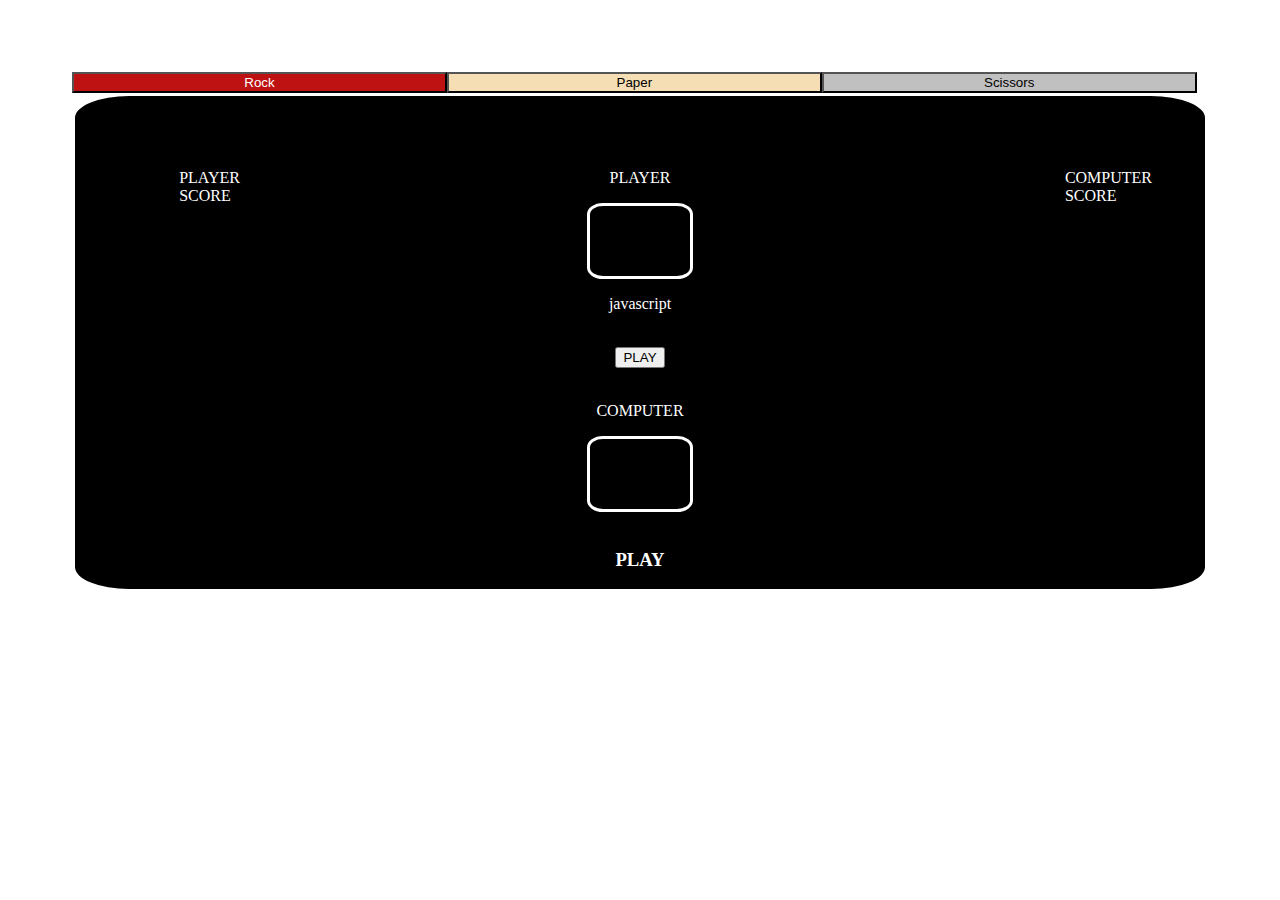
==== index.html @ 95d08486 "Initial files" ====
<!DOCTYPE html>
<html>
<head>
    <title>rock paper siscors</title>
    <script src="app.js"></script>
    <meta charset="utf-8">
    <style>
        body{
            padding:5%;
        }
        
        /*For the SCISSORS button*/
        .yyy{
            background-color: silver;
            color: black;
        }

        /*For the ROCK button*/
        .zzz{
            background-color:rgb(190, 17, 17);
            color: white;
        }

        /*For the PAPER button*/
        .aaa{
            background-color: wheat;
            color:black
        }

        /*For the console that would display computer's choice*/
        #display2{
            position: relative;
            border: solid;
            border-radius:15%;
            border-color: white;
            min-width: 100px;
            left: 0;
            height: 60px; 
            text-align: center; 
            padding-bottom: 10px;
            
        }
        
        /*For the console that would display the player's choice*/
        #display{
            border: solid;
            border-radius:15%;
            border-color: white; 
            min-width: 100px; 
            height: 60px; 
            text-align: center; 
            padding-bottom: 10px;
            
        }
    </style>
    
</head>
<body>
<script src="app.js" charset="utf-8"></script>


<!--For the buttons the player will press (Rock, Paper, Scissors) -->
<div style='display:grid;grid-template-columns:33% 33% 33%;'>
<button id="rock" class="zzz" onclick="rock()">Rock</button>
<button id="paper" class="aaa" onclick="paper()">Paper</button>
<button id="scissors" class="yyy" onclick="scissors()">Scissors</button>
</div>




<!--The interactive console-->
<div style="background-color: black; color: white; border: solid; display: flex; flex-direction: column; align-items: center; border-radius: 5%; padding-top: 5%;">
    
    <!--For the console that would display the player's choice -->
    <p>PLAYER</p>
    <div id="display">
        <h1 id="do"></h1>
    </div>   
    <p id="last">javascript</p><br>


<button id="yes" onclick="final()">PLAY</button><br>
    
    <!--For the console that would display the computer's choice-->
    <p>COMPUTER</p>
    <div id="display2">
        <h1 id="to"></h1>
    </div>
    <br>

    
    <!--the text that will tell you wheather you have won or lost-->
    <h3 id="vvv">PLAY</h3>

    
    <!--the scores-->
    <p id="player" style="position: absolute;left:14%">PLAYER <br>SCORE</p>
    <p id="playerii" style="position: absolute;right:10%">COMPUTER <br>SCORE</p>
</div>

</body>
</html>
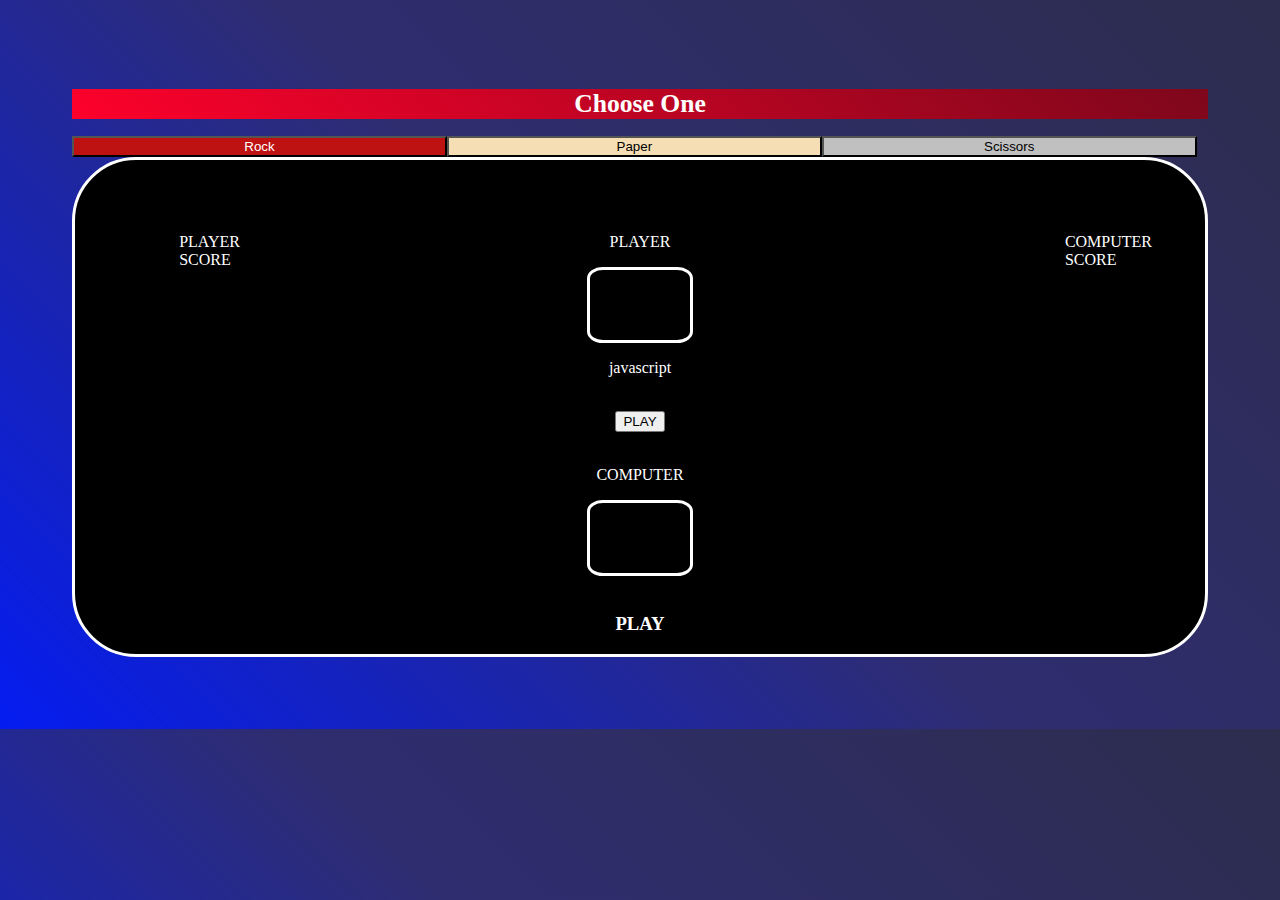
==== commit c2e1d21a: "Improve body color" ====
--- a/index.html
+++ b/index.html
@@ -7,6 +7,7 @@
     <style>
         body{
             padding:5%;
+            background: linear-gradient(45deg,#041cf1,#030152d3,#010129d3);;
         }
         
         /*For the SCISSORS button*/
@@ -60,17 +61,19 @@
 
 
 <!--For the buttons the player will press (Rock, Paper, Scissors) -->
-<div style='display:grid;grid-template-columns:33% 33% 33%;'>
-<button id="rock" class="zzz" onclick="rock()">Rock</button>
-<button id="paper" class="aaa" onclick="paper()">Paper</button>
-<button id="scissors" class="yyy" onclick="scissors()">Scissors</button>
+<div style="display: flex;flex-direction: column;">
+    <div><h1 style="font-size: 2vw;text-align: center;color:white;background: linear-gradient(45deg,#fd012b,#7e071b);">Choose One</h1></div>
+    <div style='display:grid;grid-template-columns:33% 33% 33%;'>
+    <button id="rock" class="zzz" onclick="rock()">Rock</button>
+    <button id="paper" class="aaa" onclick="paper()">Paper</button>
+    <button id="scissors" class="yyy" onclick="scissors()">Scissors</button>
+    </div>
 </div>
 
 
 
-
 <!--The interactive console-->
-<div style="background-color: black; color: white; border: solid; display: flex; flex-direction: column; align-items: center; border-radius: 5%; padding-top: 5%;">
+<div style="background-color: black; color: white; border: solid; display: flex; flex-direction: column; align-items: center; border-radius: 5vw; padding-top: 5%;">
     
     <!--For the console that would display the player's choice -->
     <p>PLAYER</p>
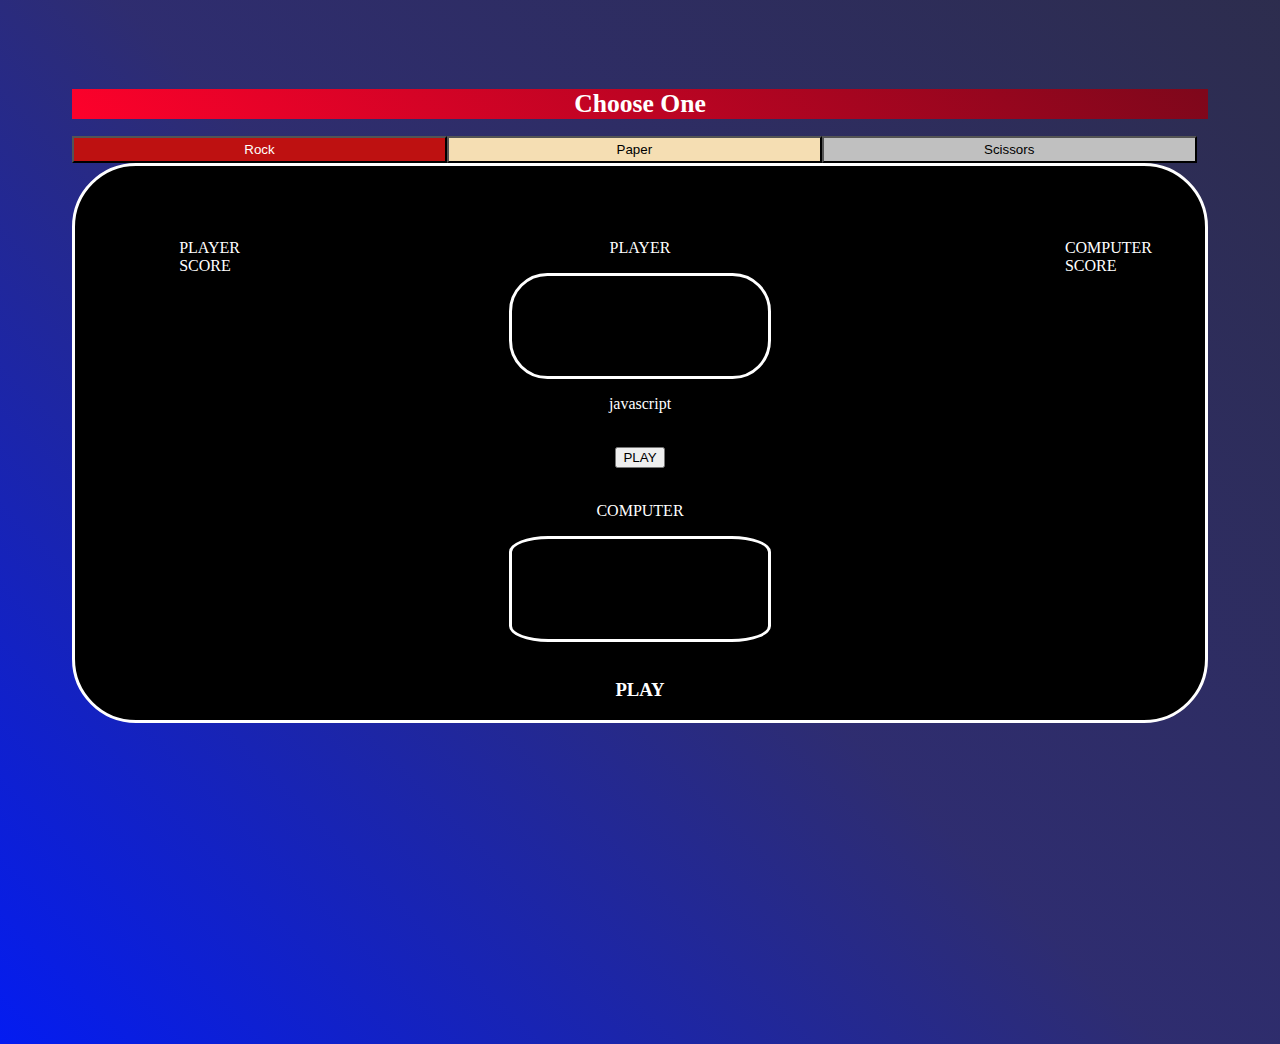
==== commit 95bcb876: "improved" ====
--- a/index.html
+++ b/index.html
@@ -4,64 +4,14 @@
     <title>rock paper siscors</title>
     <script src="app.js"></script>
     <meta charset="utf-8">
-    <style>
-        body{
-            padding:5%;
-            background: linear-gradient(45deg,#041cf1,#030152d3,#010129d3);;
-        }
-        
-        /*For the SCISSORS button*/
-        .yyy{
-            background-color: silver;
-            color: black;
-        }
-
-        /*For the ROCK button*/
-        .zzz{
-            background-color:rgb(190, 17, 17);
-            color: white;
-        }
-
-        /*For the PAPER button*/
-        .aaa{
-            background-color: wheat;
-            color:black
-        }
-
-        /*For the console that would display computer's choice*/
-        #display2{
-            position: relative;
-            border: solid;
-            border-radius:15%;
-            border-color: white;
-            min-width: 100px;
-            left: 0;
-            height: 60px; 
-            text-align: center; 
-            padding-bottom: 10px;
-            
-        }
-        
-        /*For the console that would display the player's choice*/
-        #display{
-            border: solid;
-            border-radius:15%;
-            border-color: white; 
-            min-width: 100px; 
-            height: 60px; 
-            text-align: center; 
-            padding-bottom: 10px;
-            
-        }
-    </style>
-    
+    <link rel="stylesheet" href="style.css">
 </head>
 <body>
 <script src="app.js" charset="utf-8"></script>
 
 
 <!--For the buttons the player will press (Rock, Paper, Scissors) -->
-<div style="display: flex;flex-direction: column;">
+<div id="firstItem" style="display: flex;flex-direction: column;">
     <div><h1 style="font-size: 2vw;text-align: center;color:white;background: linear-gradient(45deg,#fd012b,#7e071b);">Choose One</h1></div>
     <div style='display:grid;grid-template-columns:33% 33% 33%;'>
     <button id="rock" class="zzz" onclick="rock()">Rock</button>
@@ -73,7 +23,7 @@
 
 
 <!--The interactive console-->
-<div style="background-color: black; color: white; border: solid; display: flex; flex-direction: column; align-items: center; border-radius: 5vw; padding-top: 5%;">
+<div id="main" style="background-color: black; color: white; border: solid; display: flex; flex-direction: column; align-items: center; border-radius: 5vw; padding-top: 5%;">
     
     <!--For the console that would display the player's choice -->
     <p>PLAYER</p>
@@ -98,8 +48,8 @@
 
     
     <!--the scores-->
-    <p id="player" style="position: absolute;left:14%">PLAYER <br>SCORE</p>
-    <p id="playerii" style="position: absolute;right:10%">COMPUTER <br>SCORE</p>
+    <p id="player">PLAYER <br>SCORE</p>
+    <p id="playerii" >COMPUTER <br>SCORE</p>
 </div>
 
 </body>
--- a/style.css
+++ b/style.css
@@ -0,0 +1,73 @@
+body{
+    height: 100vh;
+    padding:5%;
+    background: linear-gradient(45deg,#041cf1,#030152d3,#010129d3);;
+}
+
+/*For the SCISSORS button*/
+.yyy{
+    background-color: silver;
+    color: black;
+}
+
+/*For the ROCK button*/
+.zzz{
+    background-color:rgb(190, 17, 17);
+    color: white;
+}
+
+/*For the PAPER button*/
+.aaa{
+    height: 3vh;
+    background-color: wheat;
+    color:black
+}
+
+/*For the console that would display computer's choice*/
+#display2{
+    position: relative;
+    border: solid;
+    border-radius:15%;
+    border-color: white;
+    min-width: 100px;
+    width: 20vw;
+    left: 0;
+    height: 10vh; 
+    text-align: center; 
+    padding-bottom: 10px;
+    display: flex;
+    justify-content: center;
+    align-items: center;
+    
+}
+
+/*For the console that would display the player's choice*/
+#display{
+    position: relative;
+    border: solid;
+    border-radius:3vw;
+    border-color: white; 
+    min-width: 100px; 
+    width: 20vw;
+    height: 10vh; 
+    text-align: center; 
+    padding-bottom: 10px;
+    display: flex;
+    justify-content: center;
+    align-items: center;
+    
+    
+}
+#player{
+    position: absolute;
+    left:14%
+}
+#playerii{
+    position: absolute;
+    right:10%;
+}
+@media(max-width:450px) {
+    #display{
+        top: 900px;
+    }
+}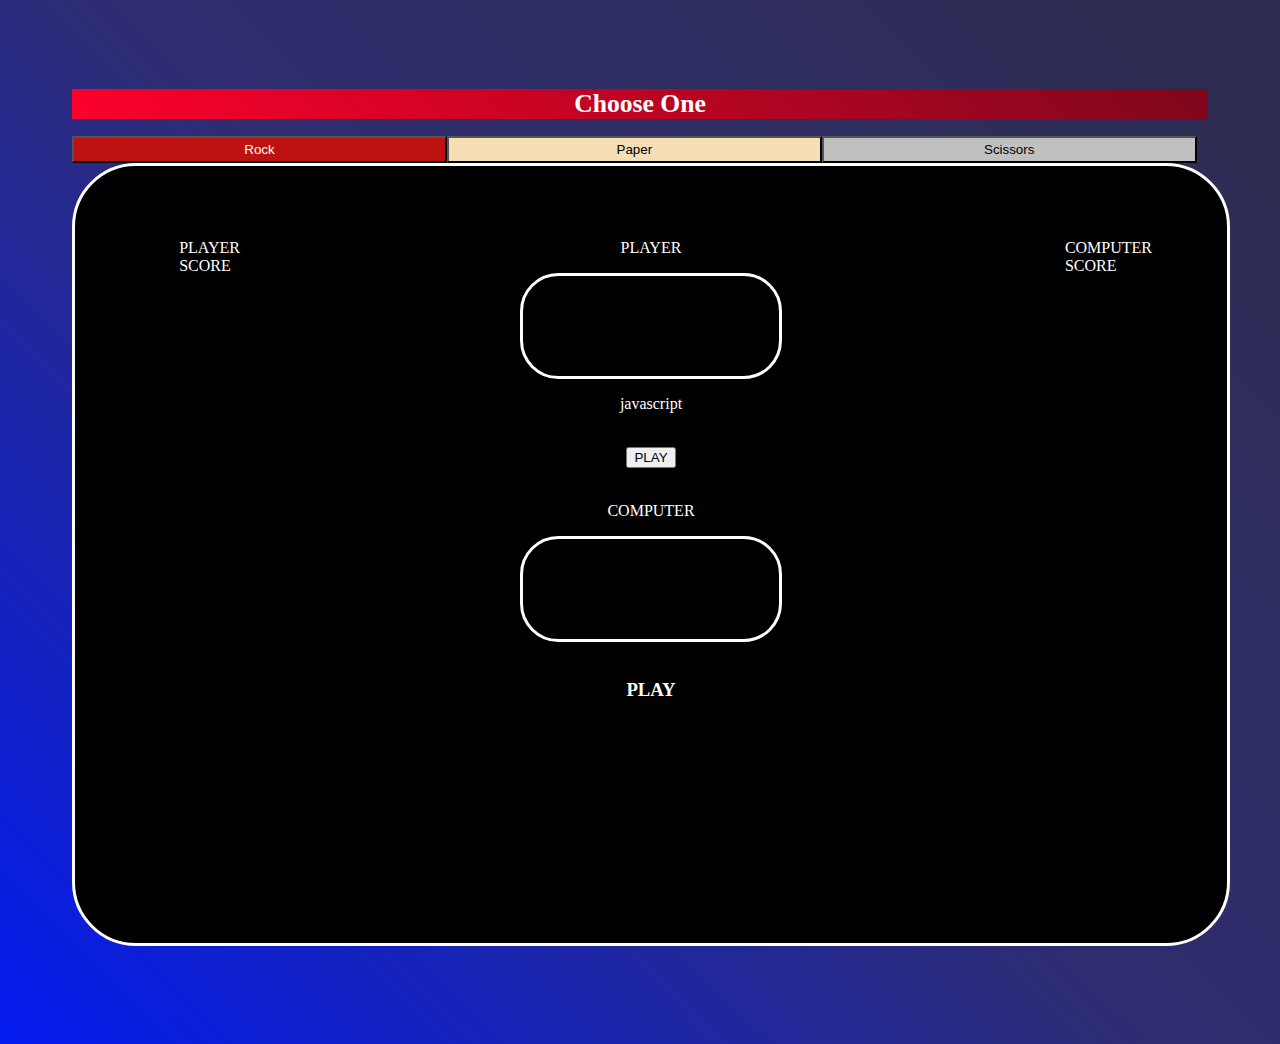
==== commit fc23b33e: "improved" ====
--- a/index.html
+++ b/index.html
@@ -23,7 +23,7 @@
 
 
 <!--The interactive console-->
-<div id="main" style="background-color: black; color: white; border: solid; display: flex; flex-direction: column; align-items: center; border-radius: 5vw; padding-top: 5%;">
+<div id="main" >
     
     <!--For the console that would display the player's choice -->
     <p>PLAYER</p>
--- a/style.css
+++ b/style.css
@@ -23,15 +23,28 @@
     color:black
 }
 
+
+#main{
+    width: 90vw;
+    height: 80vh;
+    background-color: black;
+    color: white; 
+    border: solid; 
+    display: flex; 
+    flex-direction: column; 
+    align-items: center; 
+    border-radius: 5vw; 
+    padding-top: 5%;
+}
+
 /*For the console that would display computer's choice*/
 #display2{
     position: relative;
     border: solid;
-    border-radius:15%;
+    border-radius:3vw;
     border-color: white;
     min-width: 100px;
     width: 20vw;
-    left: 0;
     height: 10vh; 
     text-align: center; 
     padding-bottom: 10px;
@@ -66,8 +79,9 @@
     position: absolute;
     right:10%;
 }
-@media(max-width:450px) {
-    #display{
-        top: 900px;
+
+@media (max-width:450px) {
+    #main{
+        height: 100vh;
     }
 }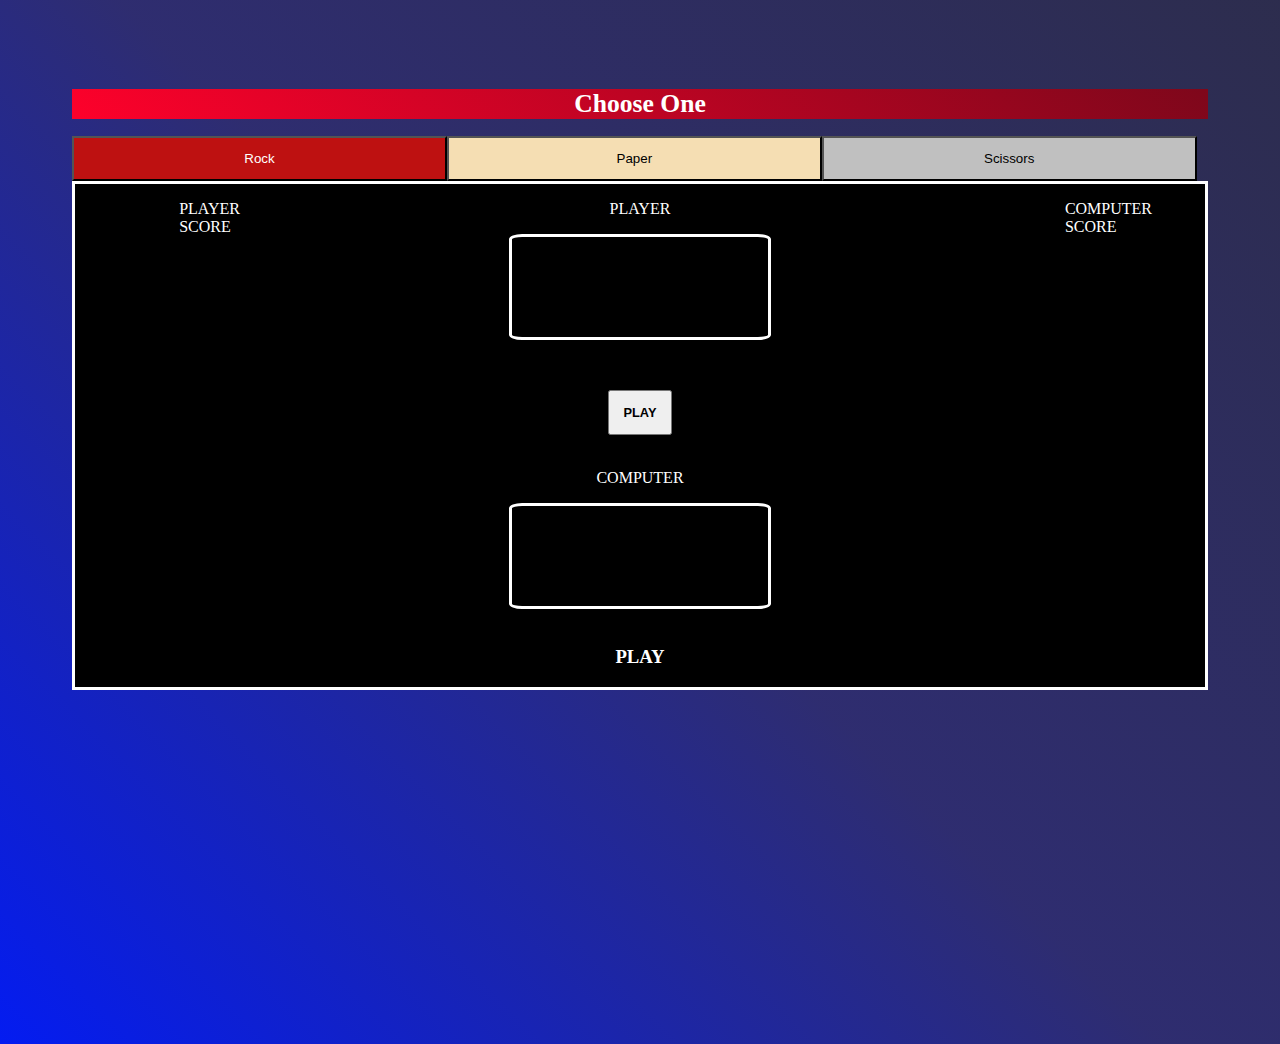
==== commit 8cfabcc5: "Improvement" ====
--- a/index.html
+++ b/index.html
@@ -30,7 +30,7 @@
     <div id="display">
         <h1 id="do"></h1>
     </div>   
-    <p id="last">javascript</p><br>
+    <p id="last"></p><br>
 
 
 <button id="yes" onclick="final()">PLAY</button><br>
--- a/style.css
+++ b/style.css
@@ -18,30 +18,28 @@
 
 /*For the PAPER button*/
 .aaa{
-    height: 3vh;
     background-color: wheat;
     color:black
 }
 
+#firstItem button{
+    height: 5vh;
+}
 
 #main{
-    width: 90vw;
-    height: 80vh;
     background-color: black;
     color: white; 
     border: solid; 
     display: flex; 
     flex-direction: column; 
     align-items: center; 
-    border-radius: 5vw; 
-    padding-top: 5%;
 }
 
 /*For the console that would display computer's choice*/
 #display2{
     position: relative;
     border: solid;
-    border-radius:3vw;
+    border-radius:5%;
     border-color: white;
     min-width: 100px;
     width: 20vw;
@@ -58,7 +56,7 @@
 #display{
     position: relative;
     border: solid;
-    border-radius:3vw;
+    border-radius:5%;
     border-color: white; 
     min-width: 100px; 
     width: 20vw;
@@ -79,9 +77,29 @@
     position: absolute;
     right:10%;
 }
+#yes{
+    height: 5vh;
+    width: 5vw;
+    font-size: 1vw;
+    font-weight: 700;
+}
 
-@media (max-width:450px) {
+@media (max-device-width:450px) {
     #main{
-        height: 100vh;
+        height: 70vh;
+        padding-top: 10vh;
+        font-size: 4vw;
+    }
+    #yes{
+        height: 4vh;
+        width: 15vw;
+        font-size: 3vw;
+        font-weight: 700;
+    }
+    #display{
+        width: 30vw;
+    }
+    #display2{
+        width: 30vw;
     }
 }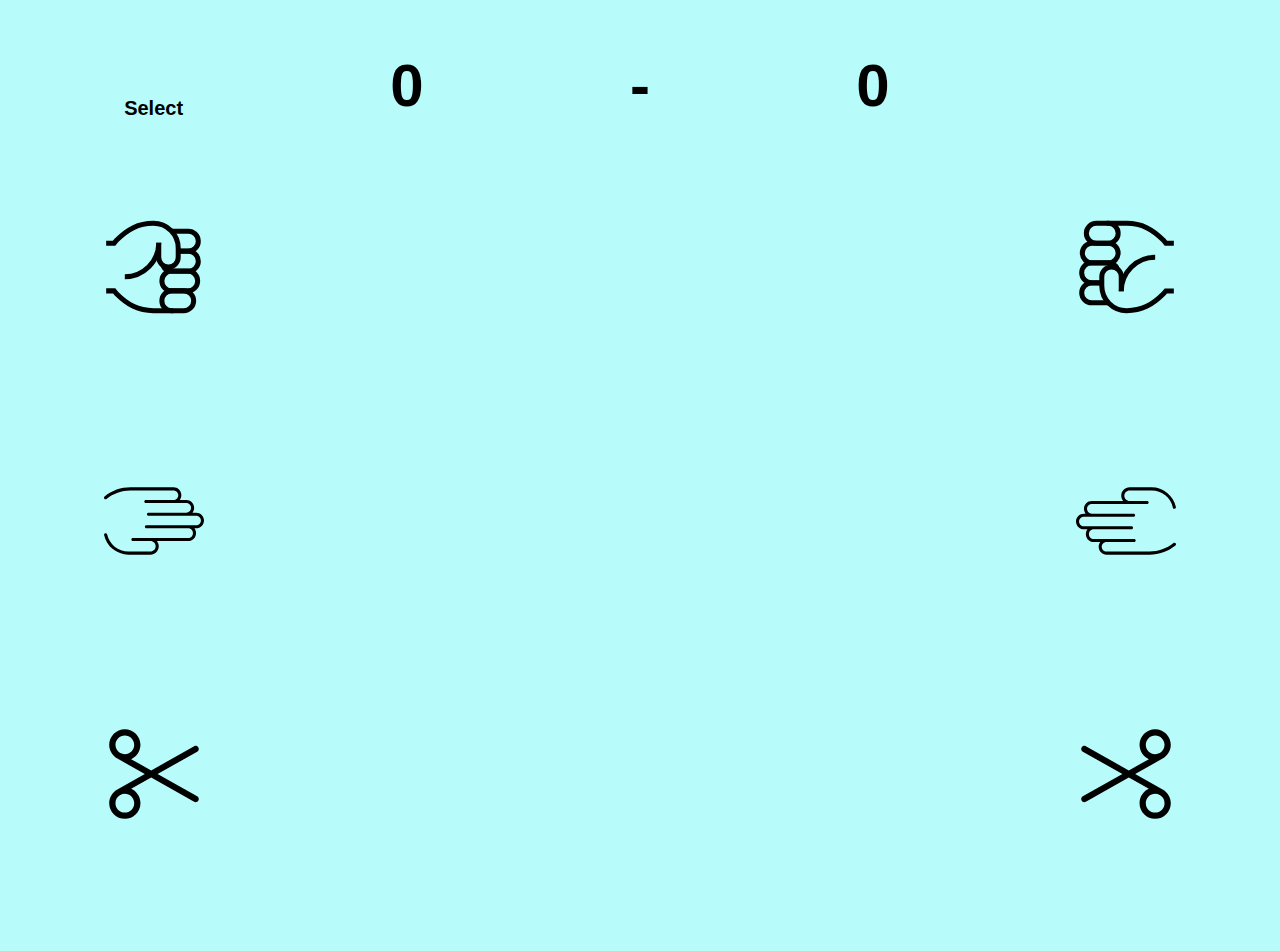
==== commit 821db035: "Remade the whole game" ====
--- a/index.html
+++ b/index.html
@@ -1,56 +1,52 @@
 <!DOCTYPE html>
-<html>
+<html lang="en">
 <head>
-    <title>rock paper siscors</title>
-    <script src="app.js"></script>
-    <meta charset="utf-8">
+    <meta charset="UTF-8">
+    <meta name="viewport" content="width=device-width, initial-scale=1.0">
+    <title>Rock Paper Sisscors</title>
     <link rel="stylesheet" href="style.css">
 </head>
 <body>
-<script src="app.js" charset="utf-8"></script>
-
-
-<!--For the buttons the player will press (Rock, Paper, Scissors) -->
-<div id="firstItem" style="display: flex;flex-direction: column;">
-    <div><h1 style="font-size: 2vw;text-align: center;color:white;background: linear-gradient(45deg,#fd012b,#7e071b);">Choose One</h1></div>
-    <div style='display:grid;grid-template-columns:33% 33% 33%;'>
-    <button id="rock" class="zzz" onclick="rock()">Rock</button>
-    <button id="paper" class="aaa" onclick="paper()">Paper</button>
-    <button id="scissors" class="yyy" onclick="scissors()">Scissors</button>
-    </div>
-</div>
-
-
-
-<!--The interactive console-->
-<div id="main" >
-    
-    <!--For the console that would display the player's choice -->
-    <p>PLAYER</p>
-    <div id="display">
-        <h1 id="do"></h1>
-    </div>   
-    <p id="last"></p><br>
-
-
-<button id="yes" onclick="final()">PLAY</button><br>
-    
-    <!--For the console that would display the computer's choice-->
-    <p>COMPUTER</p>
-    <div id="display2">
-        <h1 id="to"></h1>
-    </div>
-    <br>
-
-    
-    <!--the text that will tell you wheather you have won or lost-->
-    <h3 id="vvv">PLAY</h3>
-
-    
-    <!--the scores-->
-    <p id="player">PLAYER <br>SCORE</p>
-    <p id="playerii" >COMPUTER <br>SCORE</p>
-</div>
-
+    <section id="title">
+        <div id="title_player">Select</div>
+        <div id="title_board">
+            <div class="title_div" id="player_score">0</div>
+            <div class="title_div" id="hyphen">-</div>
+            <div class="title_div" id="computer_score">0</div>
+        </div>
+        <div id="title_computer"></div>
+    </section>
+    <section id="game">
+        <div id="player">
+            <div class="option_cover">
+                <div class="option" data-option="rock"><img src="/images/fist.svg" alt=""></div>
+            </div>
+            <div class="option_cover">
+                <div class="option" data-option="paper"><img src="/images/palm.svg" alt=""></div>
+            </div>
+            <div class="option_cover">
+                <div class="option" data-option="scissors"><img src="/images/scissors.svg" alt=""></div>
+            </div>
+        </div>
+        <div id="game_board">
+            <div id="announce"></div>
+            <div id="board">
+                <div id="player_option"></div>
+                <div id="computer_option"></div>
+            </div>
+        </div>
+        <div id="computer">
+            <div class="option_cover">
+                <div class="computer_option" data-option="rock"><img src="/images/fist.svg" alt=""></div>
+            </div>
+            <div class="option_cover">
+                <div class="computer_option" data-option="paper"><img src="/images/palm.svg" alt=""></div>
+            </div>
+            <div class="option_cover">
+                <div class="computer_option" data-option="scissors"><img src="/images/scissors.svg" alt=""></div>
+            </div>
+        </div>
+    </section>
+    <script src="app.js"></script>
 </body>
 </html>--- a/style.css
+++ b/style.css
@@ -1,105 +1,163 @@
-body{
-    height: 100vh;
-    padding:5%;
-    background: linear-gradient(45deg,#041cf1,#030152d3,#010129d3);;
+*{
+    padding: 0;
+    margin: 0;
 }
 
-/*For the SCISSORS button*/
-.yyy{
-    background-color: silver;
-    color: black;
+body{
+    background-color: #b8fbfb;
+    overflow: hidden;
+    width: 100vw;
+    height: 100vh;
+    display: flex;
+    flex-direction: column;
+    font-size: 5px;
+    font-family: Verdana, Geneva, Tahoma, sans-serif;
+}
+img{
+    width: 100%;
+    height: 100%;
+    object-fit: contain;
 }
 
-/*For the ROCK button*/
-.zzz{
-    background-color:rgb(190, 17, 17);
-    color: white;
+#title{
+    width: 100%;
+    height: 100px;
+    padding: 20px 0;
+    display: flex;
+    flex-shrink: 0;
+}
+#title_player{
+    width: 20%;
+    height: 100%;
+    padding: 0 2%;
+    display: flex;
+    flex-direction: column;
+    align-items: center;
+    justify-content: end;
+    font-size: 4em;
+    font-weight: 600;
+    flex-shrink: 0;
 }
 
-/*For the PAPER button*/
-.aaa{
-    background-color: wheat;
-    color:black
+#title_board{
+    width: 60%;
+    display: flex;
+    flex-wrap: wrap;
+    justify-content: space-between;
+    align-items: end;
 }
 
-#firstItem button{
-    height: 5vh;
-}
-
-#main{
-    background-color: black;
-    color: white; 
-    border: solid; 
-    display: flex; 
-    flex-direction: column; 
-    align-items: center; 
-}
-
-/*For the console that would display computer's choice*/
-#display2{
-    position: relative;
-    border: solid;
-    border-radius:5%;
-    border-color: white;
-    min-width: 100px;
-    width: 20vw;
-    height: 10vh; 
-    text-align: center; 
-    padding-bottom: 10px;
+.title_div{
+    width: 30%;
     display: flex;
     justify-content: center;
     align-items: center;
-    
+    font-size: 12em;
+    font-weight: 900;
 }
 
-/*For the console that would display the player's choice*/
-#display{
-    position: relative;
-    border: solid;
-    border-radius:5%;
-    border-color: white; 
-    min-width: 100px; 
-    width: 20vw;
-    height: 10vh; 
-    text-align: center; 
-    padding-bottom: 10px;
+
+
+#title_computer{
+    width: 20%;
+    height: 100%;
+    padding: 0 2%;
+    display: flex;
+    flex-direction: column;
+    align-items: center;
+    justify-content: end;
+    font-size: 6em;
+    font-weight: 600;
+    flex-shrink: 0;
+}
+
+#game{
+    width: 100vw;
+    height: 100%;
+    display: flex;
+    justify-content: space-between;
+}
+
+#player{
+    width: 20%;
+    height: 100%;
+    padding: 2%;
+    display: flex;
+    flex-direction: column;
+    justify-content: space-around;
+    align-items: center;
+    flex-shrink: 0;
+}
+.option_cover{
+    width: 100px;
+    height: 150px;
+}
+.option{
+    background-color: #b8fbfb;
+    width: 100px;
+    height: 100px;
+    transition: 0.5s;
+    top: 0;
+    left: 0;
+    cursor: pointer;
+}
+.option_new{
+    width: 100px;
+    height: 100px;
+    transition: 0.5s;
+    top: 0;
+    left: 0;
+}
+
+.computer_option{
+    background-color: #b8fbfb;
+    width: 100px;
+    height: 100px;
+    transition: 0.5s;
+    top: 0;
+    left: 0;
+    cursor: pointer;
+    transform: rotate(180deg);
+}
+#game_board{
+    width: 60%;
+    height: 80%;
+    padding: 2%;
     display: flex;
     justify-content: center;
     align-items: center;
-    
-    
-}
-#player{
-    position: absolute;
-    left:14%
-}
-#playerii{
-    position: absolute;
-    right:10%;
-}
-#yes{
-    height: 5vh;
-    width: 5vw;
-    font-size: 1vw;
-    font-weight: 700;
+    flex-direction: column;
 }
 
-@media (max-device-width:450px) {
-    #main{
-        height: 70vh;
-        padding-top: 10vh;
-        font-size: 4vw;
-    }
-    #yes{
-        height: 4vh;
-        width: 15vw;
-        font-size: 3vw;
-        font-weight: 700;
-    }
-    #display{
-        width: 30vw;
-    }
-    #display2{
-        width: 30vw;
-    }
+#board{
+    width: 100%;
+    display: flex;
+    align-items: center;
+    justify-content: space-around;
+}
+#board div{
+    width: 100px;
+    height: 100px;
+}
+
+
+
+#announce{
+    width: 70%;
+    height: 50px;
+    padding: 10px 0;
+    text-align: center;
+    font-size: 3.2em;
+    font-weight: 600;
+}
+
+#computer{
+    width: 20%;
+    height: 100%;
+    padding: 2%;
+    display: flex;
+    flex-direction: column;
+    justify-content: space-around;
+    align-items: center;
+    flex-shrink: 0;
 }